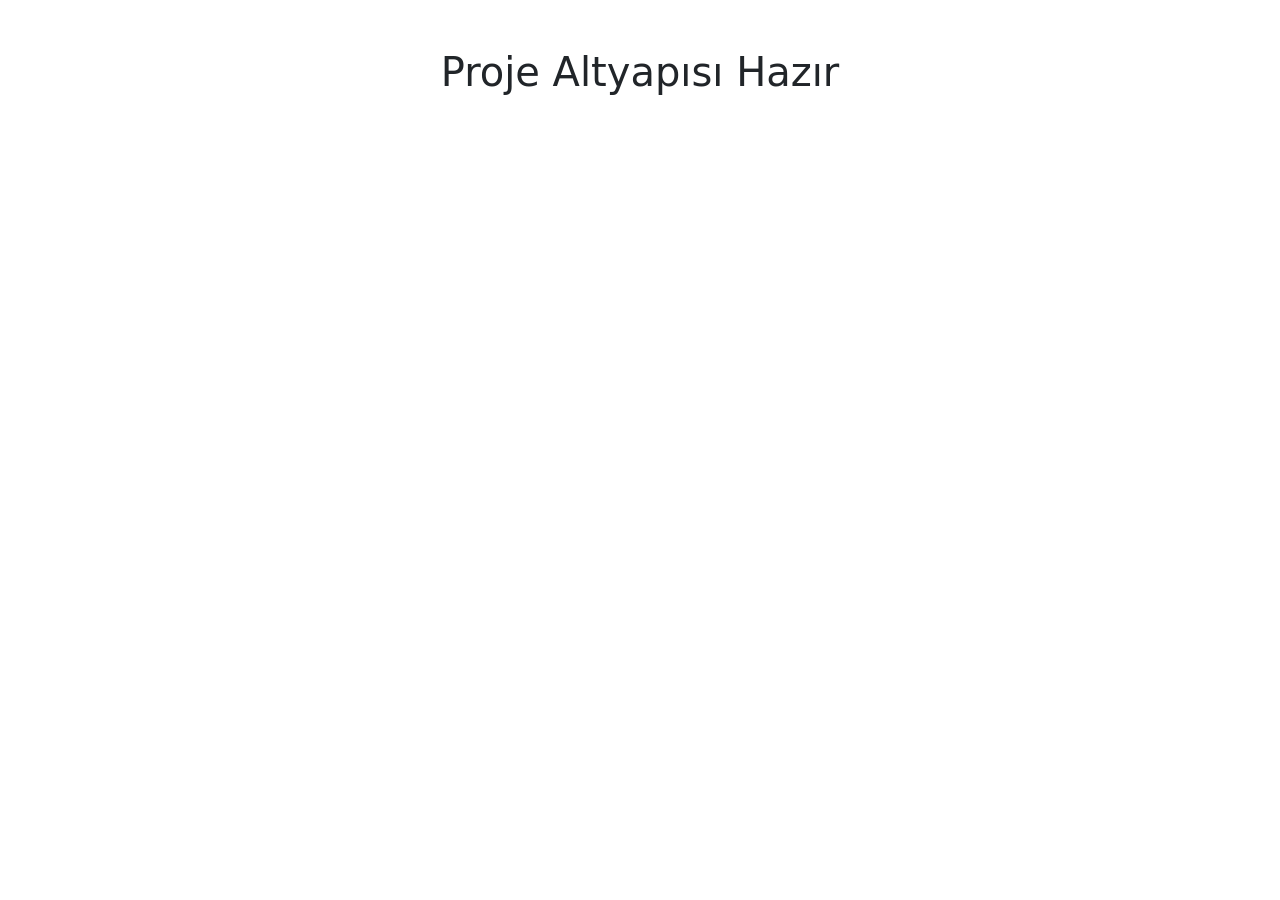
==== index.html @ e82500c4 "Proje klasor yapisi kuruldu ve HTML iskeleti eklendi" ====
<!DOCTYPE html>
<html lang="tr">
<head>
    <meta charset="UTF-8">
    <meta name="viewport" content="width=device-width, initial-scale=1.0">
    <title>Web Teknolojileri Projesi</title>
    <link href="https://cdn.jsdelivr.net/npm/bootstrap@5.3.3/dist/css/bootstrap.min.css" rel="stylesheet">
    <link rel="stylesheet" href="css/style.css">
</head>
<body>
    <div class="container text-center mt-5">
        <h1>Proje Altyapısı Hazır</h1>
    </div>

    <script src="https://cdn.jsdelivr.net/npm/bootstrap@5.3.3/dist/js/bootstrap.bundle.min.js"></script>
</body>
</html>
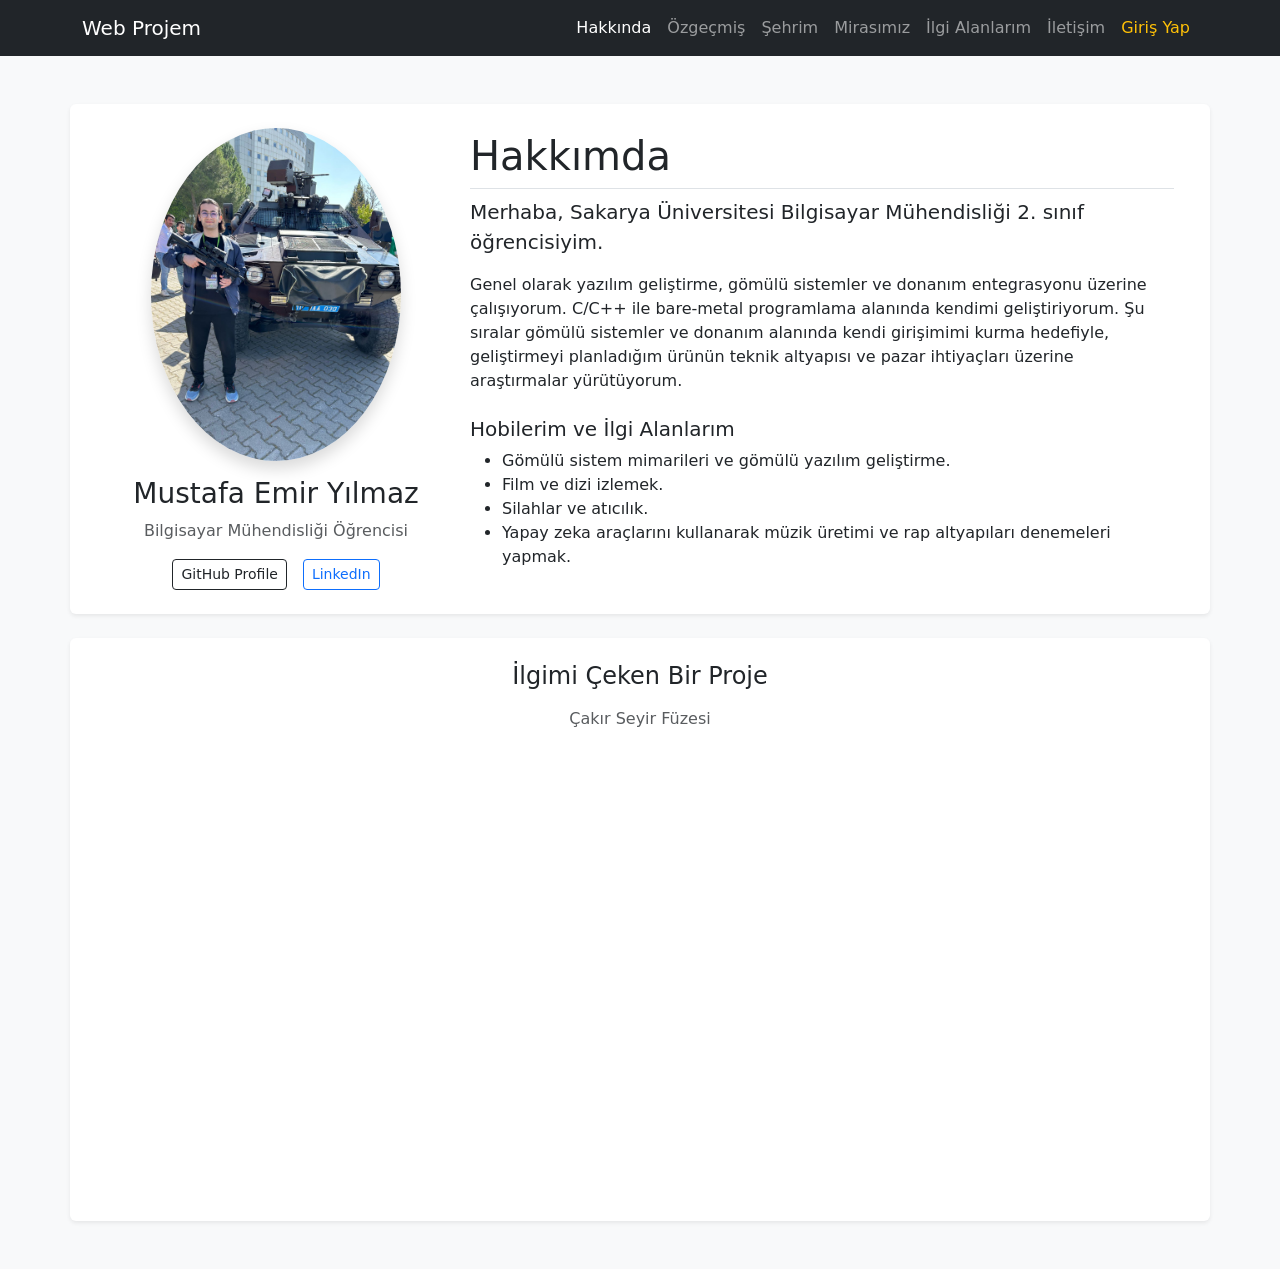
==== commit 94619e39: "Hakkinda sayfasi tasarlandi, medya ve kisisel bilgiler eklendi" ====
--- a/index.html
+++ b/index.html
@@ -3,13 +3,72 @@
 <head>
     <meta charset="UTF-8">
     <meta name="viewport" content="width=device-width, initial-scale=1.0">
-    <title>Web Teknolojileri Projesi</title>
+    <title>Ana Sayfa | Web Teknolojileri Projesi</title>
     <link href="https://cdn.jsdelivr.net/npm/bootstrap@5.3.3/dist/css/bootstrap.min.css" rel="stylesheet">
     <link rel="stylesheet" href="css/style.css">
 </head>
-<body>
-    <div class="container text-center mt-5">
-        <h1>Proje Altyapısı Hazır</h1>
+<body class="bg-light">
+
+    <nav class="navbar navbar-expand-lg navbar-dark bg-dark">
+        <div class="container">
+            <a class="navbar-brand" href="index.html">Web Projem</a>
+            <button class="navbar-toggler" type="button" data-bs-toggle="collapse" data-bs-target="#navbarNav">
+                <span class="navbar-toggler-icon"></span>
+            </button>
+            <div class="collapse navbar-collapse" id="navbarNav">
+                <ul class="navbar-nav ms-auto">
+                    <li class="nav-item"><a class="nav-link active" href="index.html">Hakkında</a></li>
+                    <li class="nav-item"><a class="nav-link" href="cv.html">Özgeçmiş</a></li>
+                    <li class="nav-item"><a class="nav-link" href="sehir.html">Şehrim</a></li>
+                    <li class="nav-item"><a class="nav-link" href="miras.html">Mirasımız</a></li>
+                    <li class="nav-item"><a class="nav-link" href="api.html">İlgi Alanlarım</a></li>
+                    <li class="nav-item"><a class="nav-link" href="iletisim.html">İletişim</a></li>
+                    <li class="nav-item"><a class="nav-link text-warning" href="login.html">Giriş Yap</a></li>
+                </ul>
+            </div>
+        </div>
+    </nav>
+
+    <div class="container mt-5 mb-5">
+        <div class="row align-items-center bg-white p-4 rounded shadow-sm">
+            <div class="col-md-4 text-center mb-4 mb-md-0">
+                <img src="images/profil.jpg" alt="Mustafa Profil" class="img-fluid rounded-circle shadow" style="max-width: 250px;">
+                <h3 class="mt-3">Mustafa Emir Yılmaz</h3>
+                <p class="text-muted">Bilgisayar Mühendisliği Öğrencisi</p>
+                <div class="d-flex justify-content-center gap-3 mt-3">
+                    <a href="https://github.com/MustafaEmirY" target="_blank" class="btn btn-outline-dark btn-sm">GitHub Profile</a>
+                    <a href="https://www.linkedin.com/in/mustafa-emir-yılmaz-8128b7320" target="_blank" class="btn btn-outline-primary btn-sm">LinkedIn</a>
+                </div>
+            </div>
+
+            <div class="col-md-8">
+                <h1 class="border-bottom pb-2">Hakkımda</h1>
+                <p class="lead">Merhaba, Sakarya Üniversitesi Bilgisayar Mühendisliği 2. sınıf öğrencisiyim.</p>
+                <p>
+                    Genel olarak yazılım geliştirme, gömülü sistemler ve donanım entegrasyonu üzerine çalışıyorum. 
+                    C/C++ ile bare-metal programlama alanında kendimi geliştiriyorum. 
+                    Şu sıralar gömülü sistemler ve donanım alanında kendi girişimimi kurma hedefiyle, geliştirmeyi planladığım ürünün teknik altyapısı ve pazar ihtiyaçları üzerine araştırmalar yürütüyorum.
+                </p>
+                
+                <h5 class="mt-4">Hobilerim ve İlgi Alanlarım</h5>
+                <ul>
+                    <li>Gömülü sistem mimarileri ve gömülü yazılım geliştirme.</li>
+                    <li>Film ve dizi izlemek.</li>
+                    <li>Silahlar ve atıcılık.</li>
+                    <li>Yapay zeka araçlarını kullanarak müzik üretimi ve rap altyapıları denemeleri yapmak.</li>
+                </ul>
+            </div>
+        </div>
+
+        <div class="row mt-4 bg-white p-4 rounded shadow-sm">
+            <div class="col-12 text-center">
+                <h4 class="mb-3">İlgimi Çeken Bir Proje</h4>
+                <p class="text-muted">Çakır Seyir Füzesi</p>
+                <div class="ratio ratio-16x9 w-75 mx-auto">
+                    <iframe width="560" height="315" src="https://www.youtube.com/embed/G6CcaGkBBIs?si=OE3Ggxvp76onpA6F" title="YouTube video player" frameborder="0" allow="accelerometer; autoplay; clipboard-write; encrypted-media; gyroscope; picture-in-picture; web-share" referrerpolicy="strict-origin-when-cross-origin" allowfullscreen></iframe>
+                </div>
+            </div>
+        </div>
     </div>
 
     <script src="https://cdn.jsdelivr.net/npm/bootstrap@5.3.3/dist/js/bootstrap.bundle.min.js"></script>
